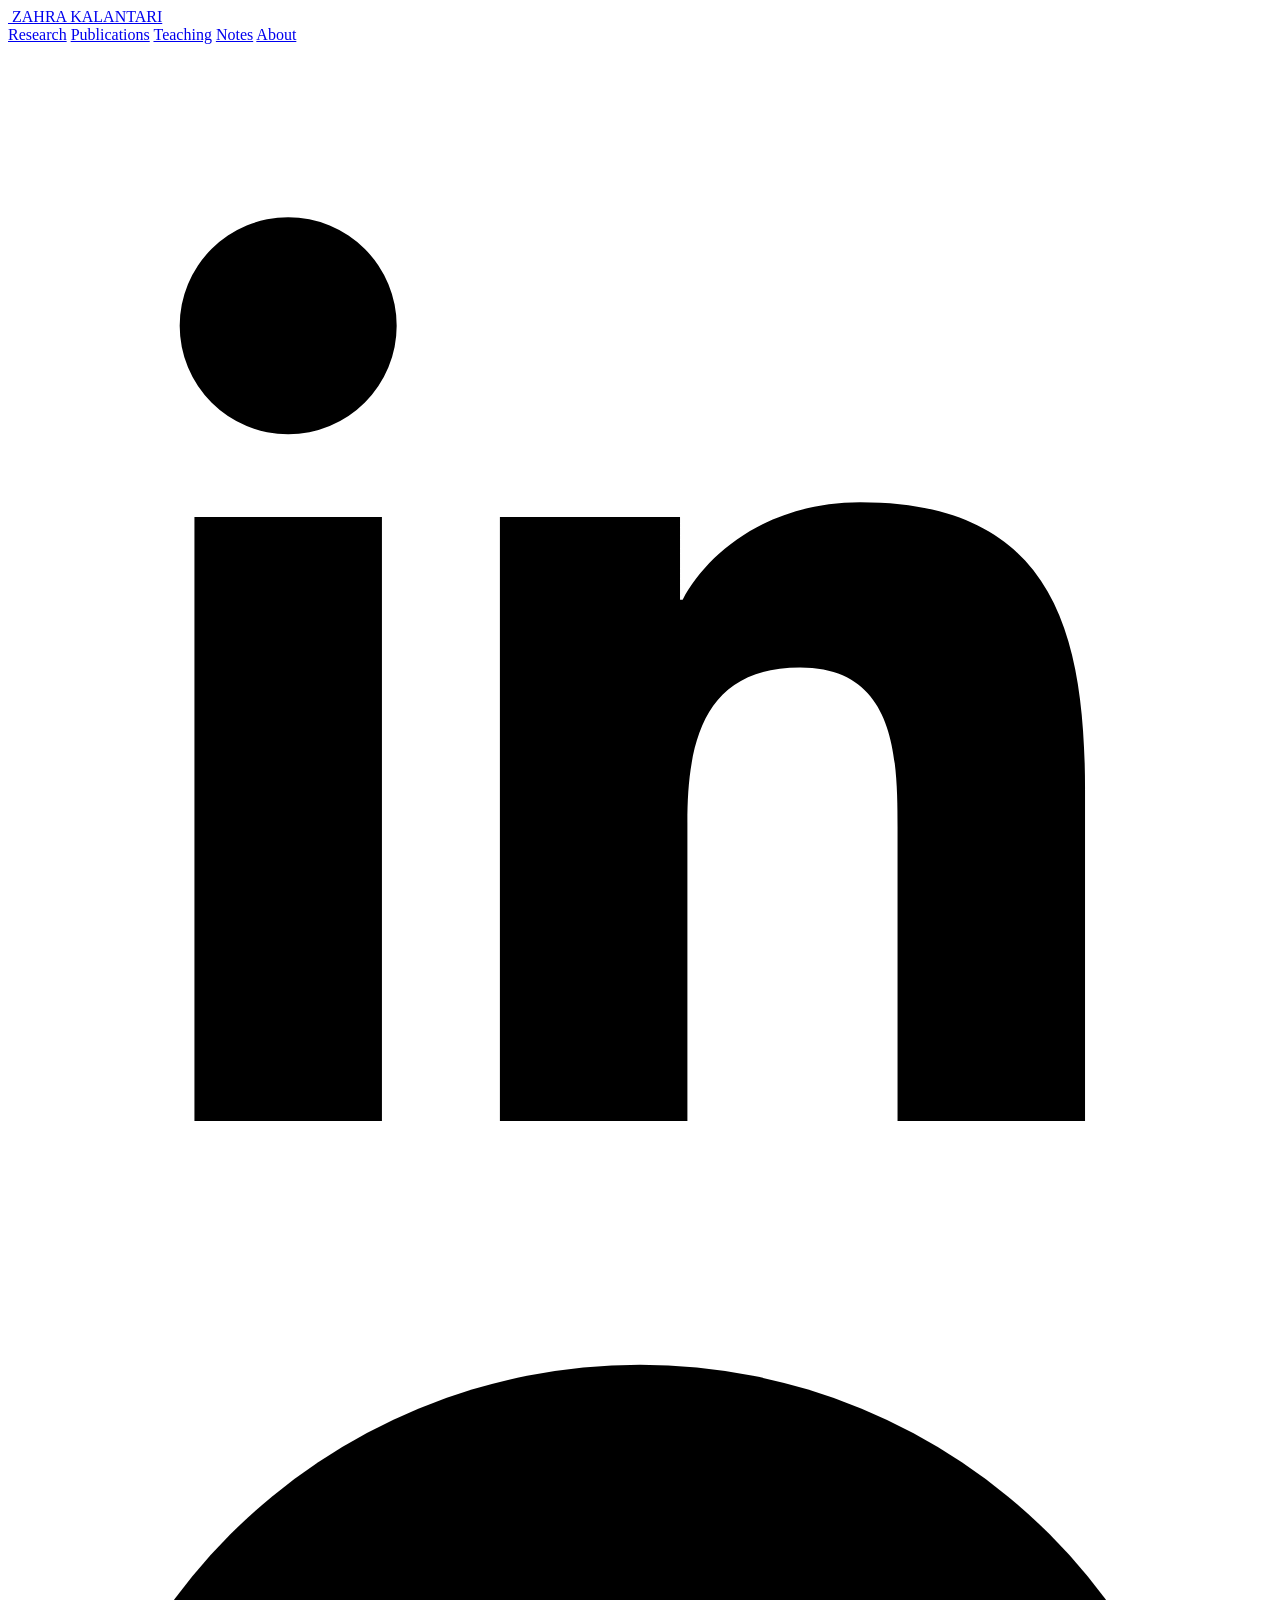
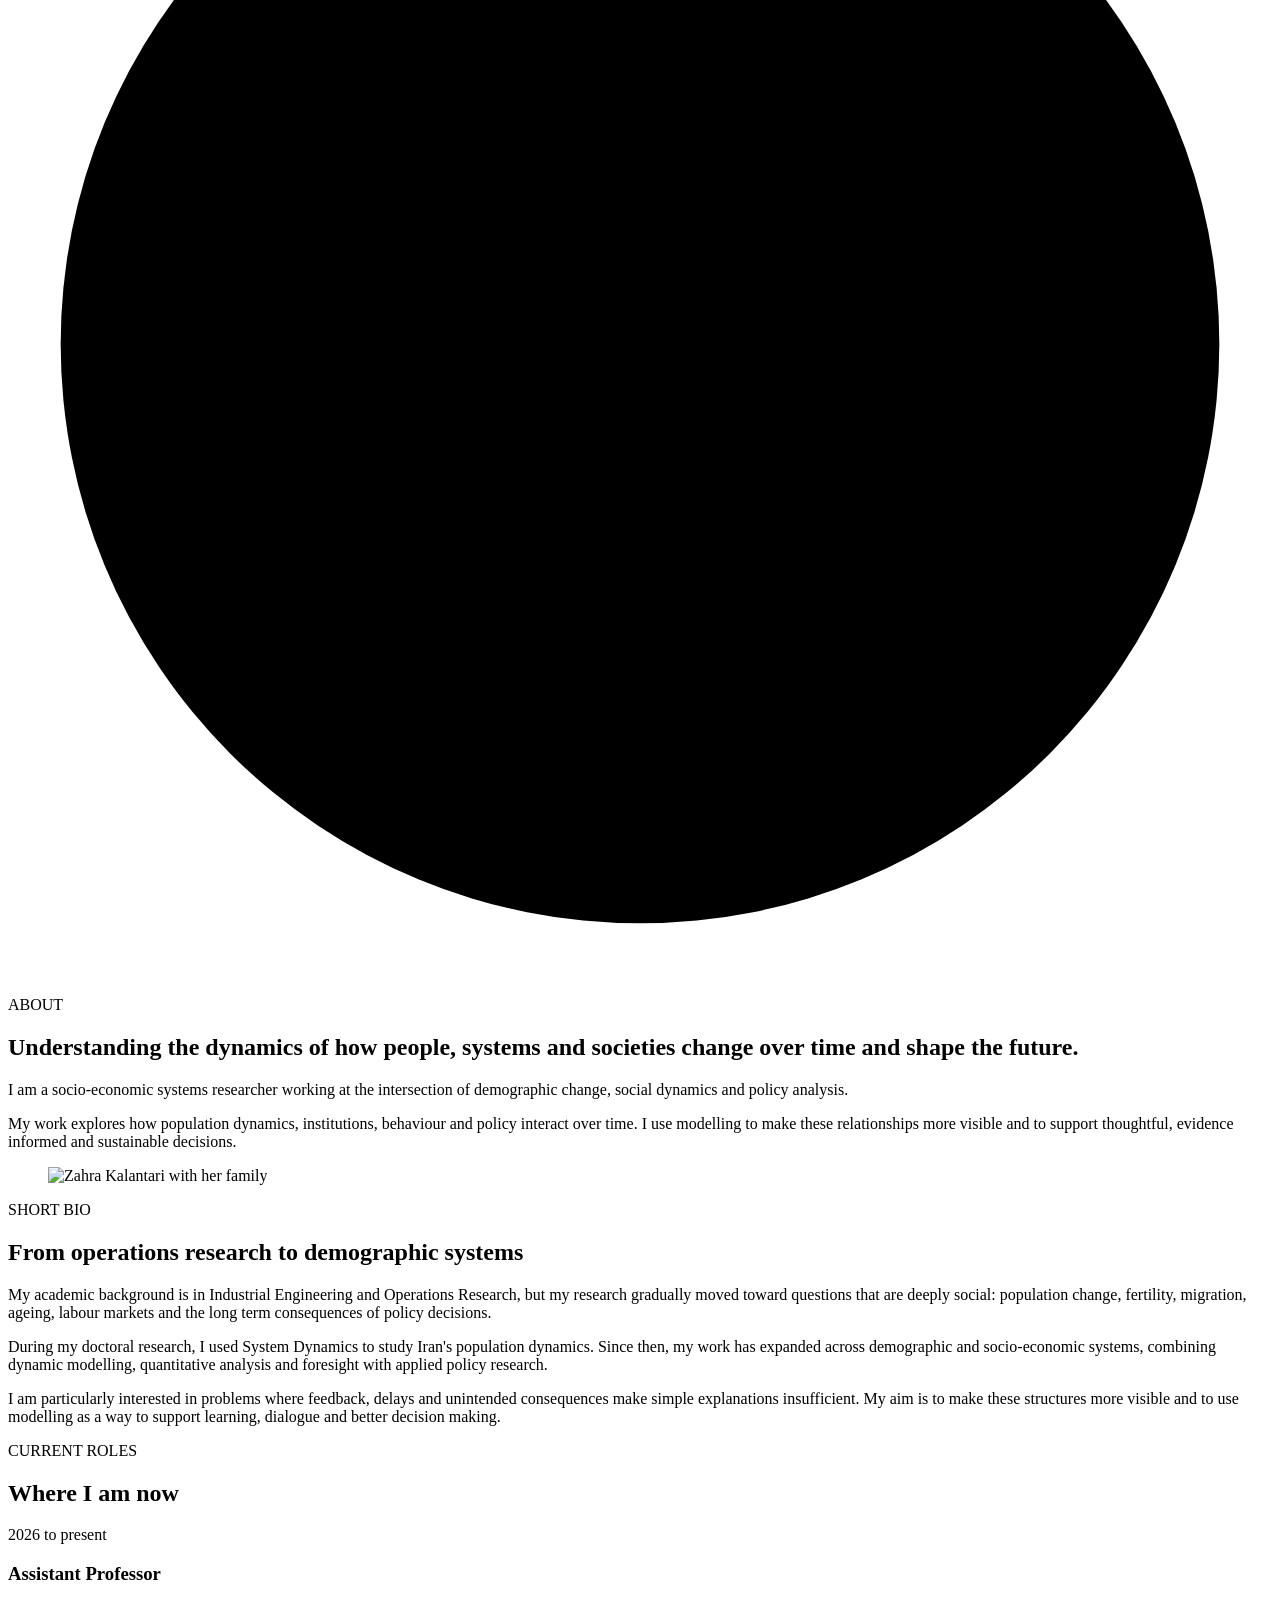
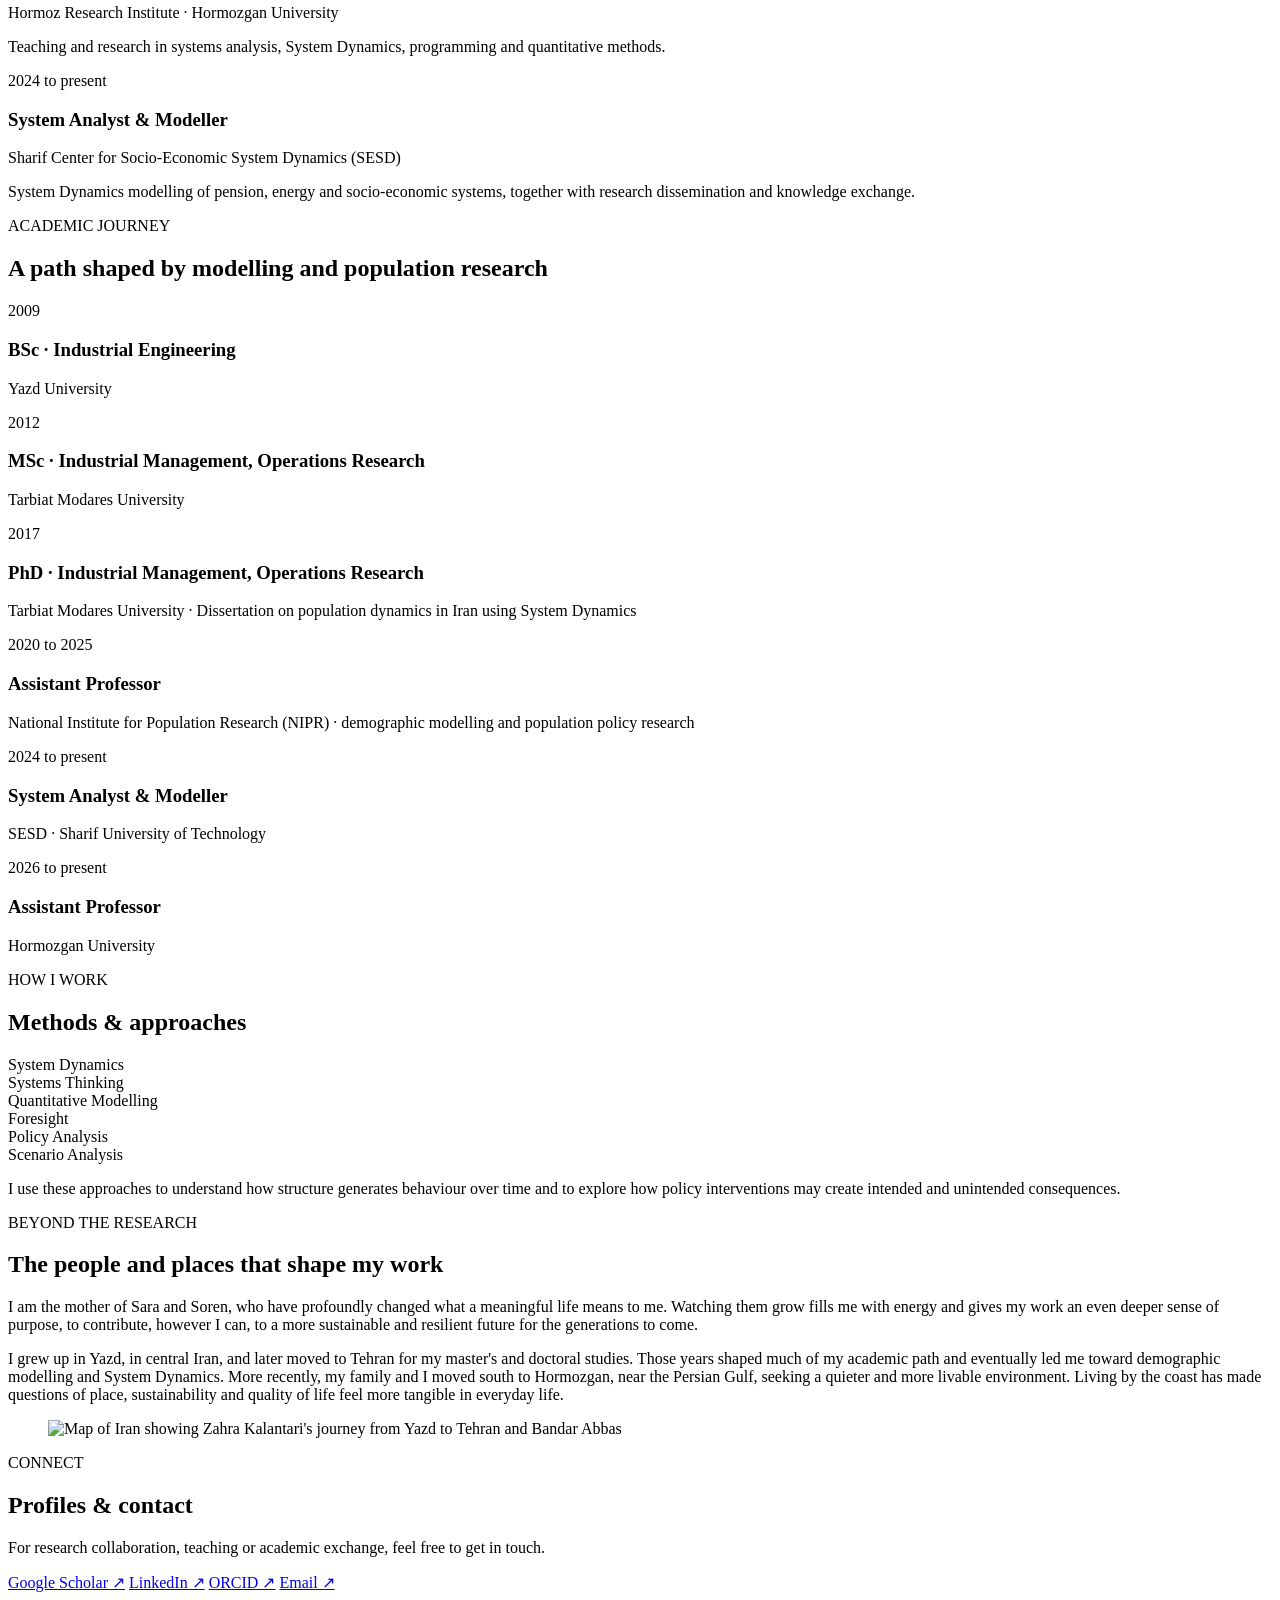
==== about.html @ c0d0a842 "Update about.html" ====
<!DOCTYPE html>
<html lang="en">
<head>
  <meta charset="UTF-8">
  <meta name="viewport" content="width=device-width, initial-scale=1.0">
  <title>About | Zahra Kalantari</title>
  <meta name="description" content="About Zahra Kalantari, a System Dynamics researcher working on demographic change, socio-economic systems, sustainability and policy analysis.">
  <link rel="preconnect" href="https://fonts.googleapis.com">
  <link rel="preconnect" href="https://fonts.gstatic.com" crossorigin>
  <link href="https://fonts.googleapis.com/css2?family=Cormorant+Garamond:ital,wght@0,400;0,500;0,600;1,400&family=Montserrat:wght@400;500;600&display=swap" rel="stylesheet">
  <link rel="stylesheet" href="style.css">
  <link rel="stylesheet" href="about.css">
</head>

<body>
<div class="page-shell about-shell">

  <aside class="left-rail" aria-hidden="true"></aside>

  <header class="site-header about-header">
    <a class="brand" href="index.html">
      <img src="assets/brand-mark.png" alt="" class="brand-mark">
      <span>ZAHRA KALANTARI</span>
    </a>

    <nav class="main-nav" aria-label="Main navigation">
      <a href="research.html">Research</a>
      <a href="publications.html">Publications</a>
      <a href="teaching.html">Teaching</a>
      <a href="notes.html">Notes</a>
      <a href="about.html" class="active" aria-current="page">About</a>
    </nav>

    <div class="social-links">
      <a href="https://www.linkedin.com/in/s-zahra-kalantari-74a5a860/" class="social-link linkedin" aria-label="LinkedIn" title="LinkedIn" target="_blank" rel="noopener noreferrer">
        <svg viewBox="0 0 24 24" aria-hidden="true">
          <path d="M20.45 20.45h-3.56v-5.57c0-1.33-.03-3.04-1.85-3.04-1.85 0-2.14 1.45-2.14 2.94v5.67H9.34V8.98h3.42v1.57h.05c.48-.9 1.64-1.85 3.37-1.85 3.6 0 4.27 2.37 4.27 5.46v6.29ZM5.32 7.41a2.06 2.06 0 1 1 0-4.12 2.06 2.06 0 0 1 0 4.12ZM7.1 20.45H3.54V8.98H7.1v11.47Z"></path>
        </svg>
      </a>

      <a href="https://scholar.google.com/citations?user=GRO_FDkAAAAJ&hl=en" class="social-link scholar" aria-label="Google Scholar" title="Google Scholar" target="_blank" rel="noopener noreferrer">
        <svg viewBox="0 0 24 24" aria-hidden="true">
          <circle cx="12" cy="12" r="11" class="scholar-circle"></circle>
          <polygon points="12,5.5 4.5,9.5 12,13.5 19.5,9.5" class="scholar-cap"></polygon>
          <path d="M7.5 11.2v4.1c1.5 1.3 3 1.9 4.5 1.9s3-.6 4.5-1.9v-4.1L12 13.6Z" class="scholar-base"></path>
        </svg>
      </a>
    </div>
  </header>

  <main class="about-main">

    <section class="about-hero">
      <div class="about-hero-copy">
        <p class="page-kicker">ABOUT</p>

        <h1>
          Understanding the dynamics of how people,
          systems and societies change over time
          and shape the future.
        </h1>

        <p class="about-lead">
          I am a socio-economic systems researcher working at the intersection of demographic change, social dynamics and policy analysis.
        </p>

        <p class="about-hero-text">
          My work explores how population dynamics, institutions, behaviour and policy interact over time.
          I use modelling to make these relationships more visible and to support thoughtful,
          evidence informed and sustainable decisions.
        </p>
      </div>

      <figure class="about-family-figure">
        <img src="assets/about-family.png" alt="Zahra Kalantari with her family">
      </figure>
    </section>

    <section class="about-section bio-section">
      <div class="section-heading-row">
        <div>
          <p class="section-kicker">SHORT BIO</p>
          <h2>From operations research to demographic systems</h2>
        </div>
      </div>

      <div class="bio-copy">
        <p>
          My academic background is in Industrial Engineering and Operations Research,
          but my research gradually moved toward questions that are deeply social:
          population change, fertility, migration, ageing, labour markets and the long term
          consequences of policy decisions.
        </p>

        <p>
          During my doctoral research, I used System Dynamics to study Iran's population dynamics.
          Since then, my work has expanded across demographic and socio-economic systems,
          combining dynamic modelling, quantitative analysis and foresight with applied policy research.
        </p>

        <p>
          I am particularly interested in problems where feedback, delays and unintended consequences
          make simple explanations insufficient. My aim is to make these structures more visible
          and to use modelling as a way to support learning, dialogue and better decision making.
        </p>
      </div>
    </section>

    <section class="about-section">
      <div class="section-heading-row">
        <div>
          <p class="section-kicker">CURRENT ROLES</p>
          <h2>Where I am now</h2>
        </div>
      </div>

      <div class="roles-list">

        <article class="role-row">
          <div class="role-date">2026 to present</div>
          <div class="role-body">
            <h3>Assistant Professor</h3>
            <p class="role-place">Hormoz Research Institute · Hormozgan University</p>
            <p>Teaching and research in systems analysis, System Dynamics, programming and quantitative methods.</p>
          </div>
        </article>

        <article class="role-row">
          <div class="role-date">2024 to present</div>
          <div class="role-body">
            <h3>System Analyst &amp; Modeller</h3>
            <p class="role-place">Sharif Center for Socio-Economic System Dynamics (SESD)</p>
            <p>
              System Dynamics modelling of pension, energy and socio-economic systems,
              together with research dissemination and knowledge exchange.
            </p>
          </div>
        </article>

      </div>
    </section>

    <section class="about-section">
      <div class="section-heading-row">
        <div>
          <p class="section-kicker">ACADEMIC JOURNEY</p>
          <h2>A path shaped by modelling and population research</h2>
        </div>
      </div>

      <div class="journey-list">
        <article class="journey-item">
          <div class="journey-year">2009</div>
          <div>
            <h3>BSc · Industrial Engineering</h3>
            <p>Yazd University</p>
          </div>
        </article>

        <article class="journey-item">
          <div class="journey-year">2012</div>
          <div>
            <h3>MSc · Industrial Management, Operations Research</h3>
            <p>Tarbiat Modares University</p>
          </div>
        </article>

        <article class="journey-item">
          <div class="journey-year">2017</div>
          <div>
            <h3>PhD · Industrial Management, Operations Research</h3>
            <p>Tarbiat Modares University · Dissertation on population dynamics in Iran using System Dynamics</p>
          </div>
        </article>

        <article class="journey-item">
          <div class="journey-year">2020 to 2025</div>
          <div>
            <h3>Assistant Professor</h3>
            <p>National Institute for Population Research (NIPR) · demographic modelling and population policy research</p>
          </div>
        </article>

        <article class="journey-item">
          <div class="journey-year">2024 to present</div>
          <div>
            <h3>System Analyst &amp; Modeller</h3>
            <p>SESD · Sharif University of Technology</p>
          </div>
        </article>

        <article class="journey-item">
          <div class="journey-year">2026 to present</div>
          <div>
            <h3>Assistant Professor</h3>
            <p>Hormozgan University</p>
          </div>
        </article>
      </div>
    </section>

    <section class="about-section">
      <div class="section-heading-row">
        <div>
          <p class="section-kicker">HOW I WORK</p>
          <h2>Methods &amp; approaches</h2>
        </div>
      </div>

      <div class="methods-grid">
        <div class="method-pill">System Dynamics</div>
        <div class="method-pill">Systems Thinking</div>
        <div class="method-pill">Quantitative Modelling</div>
        <div class="method-pill">Foresight</div>
        <div class="method-pill">Policy Analysis</div>
        <div class="method-pill">Scenario Analysis</div>
      </div>

      <p class="methods-note">
        I use these approaches to understand how structure generates behaviour over time
        and to explore how policy interventions may create intended and unintended consequences.
      </p>
    </section>

    <section class="about-section personal-section">
      <div class="personal-layout">

        <div class="personal-copy">
          <p class="personal-kicker">BEYOND THE RESEARCH</p>

          <h2>
            The people and places that shape my work
          </h2>

          <p>
            I am the mother of Sara and Soren, who have profoundly changed what a meaningful life means to me.
            Watching them grow fills me with energy and gives my work an even deeper sense of purpose,
            to contribute, however I can, to a more sustainable and resilient future for the generations to come.
          </p>

          <p>
            I grew up in Yazd, in central Iran, and later moved to Tehran for my master's and doctoral studies.
            Those years shaped much of my academic path and eventually led me toward demographic modelling
            and System Dynamics. More recently, my family and I moved south to Hormozgan, near the Persian Gulf,
            seeking a quieter and more livable environment. Living by the coast has made questions of place,
            sustainability and quality of life feel more tangible in everyday life.
          </p>
        </div>

        <figure class="journey-map">
          <img
            src="assets/about-journey-map.png"
            alt="Map of Iran showing Zahra Kalantari's journey from Yazd to Tehran and Bandar Abbas"
          >
        </figure>

      </div>
    </section>

    <section class="about-contact">
      <div>
        <p class="section-kicker">CONNECT</p>
        <h2>Profiles &amp; contact</h2>
        <p>For research collaboration, teaching or academic exchange, feel free to get in touch.</p>
      </div>

      <div class="profile-links">
        <a href="https://scholar.google.com/citations?user=GRO_FDkAAAAJ&hl=en" target="_blank" rel="noopener noreferrer">Google Scholar ↗</a>
        <a href="https://www.linkedin.com/in/s-zahra-kalantari-74a5a860/" target="_blank" rel="noopener noreferrer">LinkedIn ↗</a>
        <a href="https://orcid.org/0000-0002-3099-4638" target="_blank" rel="noopener noreferrer">ORCID ↗</a>
        <a href="mailto:kalantarizahra1987@gmail.com">Email ↗</a>
      </div>
    </section>

  </main>

  <section class="featured-strip about-bottom-strip" aria-hidden="true"></section>

</div>
</body>
</html>
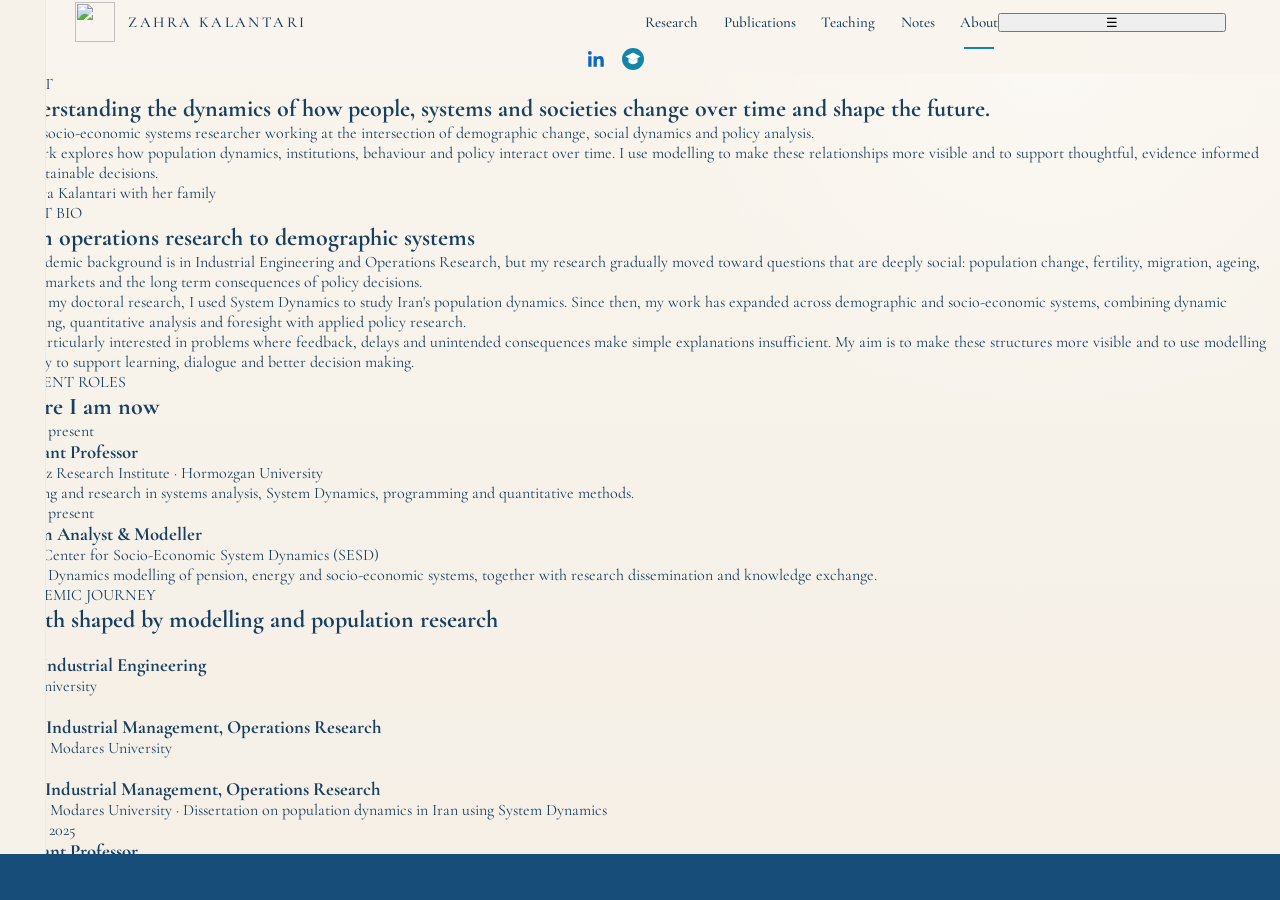
==== commit fb4f8c7b: "Update about.html" ====
--- a/about.html
+++ b/about.html
@@ -30,6 +30,9 @@
       <a href="notes.html">Notes</a>
       <a href="about.html" class="active" aria-current="page">About</a>
     </nav>
+    <button class="menu-toggle" aria-label="Open menu">
+    ☰
+    </button>
 
     <div class="social-links">
       <a href="https://www.linkedin.com/in/s-zahra-kalantari-74a5a860/" class="social-link linkedin" aria-label="LinkedIn" title="LinkedIn" target="_blank" rel="noopener noreferrer">
--- a/style.css
+++ b/style.css
@@ -0,0 +1,813 @@
+/* =========================================================
+   ZAHRA KALANTARI — FINAL HOMEPAGE CSS (REVISED V2)
+   Replace your whole style.css with this file.
+   ========================================================= */
+
+:root {
+  --page: #f7f2e9;
+  --page-light: #faf6ef;
+  --sand: #d4c8b6;
+  --blue: #1385a8;
+  --deep-blue: #173f60;
+  --line: rgba(23, 63, 96, 0.11);
+
+  /* left rail width = featured banner height */
+  --featured-height: 46px;
+  --rail-width: 46px;
+
+  --header-height: 74px;
+  --research-height: 248px;
+}
+
+/* ===================== RESET ===================== */
+
+* {
+  box-sizing: border-box;
+  margin: 0;
+  padding: 0;
+}
+
+html,
+body {
+  width: 100%;
+  min-height: 100%;
+}
+
+html {
+  scroll-behavior: smooth;
+}
+
+body {
+  overflow-x: hidden;
+  font-family: "Cormorant Garamond", Georgia, serif;
+  color: var(--deep-blue);
+  background:
+    radial-gradient(circle at 82% 6%, rgba(255, 255, 255, 0.42), transparent 29%),
+    linear-gradient(180deg, #f9f5ed 0%, #f5efe6 100%);
+}
+
+a {
+  color: inherit;
+  text-decoration: none;
+}
+
+img {
+  display: block;
+}
+
+/* ===================== PAGE ===================== */
+
+.page-shell {
+  position: relative;
+  width: 100%;
+  height: 100svh;
+  min-height: 0;
+  overflow: hidden;
+  display: grid;
+  grid-template-rows:
+    var(--header-height)
+    minmax(0, 1fr)
+    var(--research-height)
+    var(--featured-height);
+  background:
+    radial-gradient(circle at 82% 6%, rgba(255, 255, 255, 0.40), transparent 29%),
+    linear-gradient(180deg, #f9f5ed 0%, #f5efe6 100%);
+}
+
+/* ===================== LEFT RAIL ===================== */
+
+.left-rail {
+  position: absolute;
+  z-index: 40;
+  top: 0;
+  left: 0;
+  height: calc(100% - var(--featured-height));
+  width: var(--rail-width);
+  overflow: hidden;
+  background-color: #f7f2e9;
+  background-image: url("assets/left-border.png");
+  background-repeat: repeat-y;
+  background-size: cover;
+  background-position: center top;
+  border-right: 1px solid rgba(212, 200, 182, 0.22);
+  pointer-events: none;
+}
+
+/* ===================== HEADER ===================== */
+
+.site-header {
+  position: relative;
+  z-index: 20;
+  grid-row: 1;
+  display: grid;
+  grid-template-columns: minmax(270px, 1fr) auto minmax(96px, 0.4fr);
+  align-items: center;
+  padding: 0 4.2vw 0 calc(var(--rail-width) + 2.3vw);
+  border-bottom: none;
+  background: rgba(249, 245, 237, 0.94);
+}
+
+.brand {
+  width: max-content;
+  display: inline-flex;
+  align-items: center;
+  gap: 13px;
+}
+
+.brand-mark {
+  width: 40px;
+  height: 40px;
+  flex: 0 0 auto;
+  object-fit: contain;
+}
+
+.brand span {
+  font-size: 15px;
+  font-weight: 500;
+  letter-spacing: 0.16em;
+  white-space: nowrap;
+}
+
+/* ===================== NAV ===================== */
+
+.main-nav {
+  height: 100%;
+  display: flex;
+  align-items: center;
+  justify-content: center;
+  gap: clamp(22px, 2vw, 34px);
+}
+
+.main-nav a {
+  position: relative;
+  font-size: 15px;
+  font-weight: 500;
+  color: var(--deep-blue);
+  transition: color 0.20s ease;
+}
+
+.main-nav a:hover {
+  color: var(--blue);
+}
+
+.main-nav a::after {
+  content: "";
+  position: absolute;
+  left: 50%;
+  bottom: -18px;
+  width: 0;
+  height: 2px;
+  transform: translateX(-50%);
+  background: var(--blue);
+  transition: width 0.20s ease;
+}
+
+.main-nav a:hover::after,
+.main-nav a.active::after {
+  width: 30px;
+}
+
+/* ===================== SOCIAL ===================== */
+
+.social-links {
+  display: flex;
+  align-items: center;
+  justify-content: flex-end;
+  gap: 12px;
+}
+
+.social-link {
+  width: 25px;
+  height: 25px;
+  display: grid;
+  place-items: center;
+  transition: transform 0.20s ease;
+}
+
+.social-link:hover {
+  transform: translateY(-1px);
+}
+
+.linkedin svg {
+  width: 22px;
+  height: 22px;
+  fill: #0A66C2;
+}
+
+.scholar svg {
+  width: 24px;
+  height: 24px;
+}
+
+.scholar-circle {
+  fill: var(--blue);
+}
+
+.scholar-cap,
+.scholar-base {
+  fill: #ffffff;
+}
+
+/* ===================== HERO ===================== */
+
+.hero {
+  grid-row: 2;
+  position: relative;
+  z-index: 1;
+  min-height: 0;
+  height: 100%;
+  margin-left: var(--rail-width);
+  width: calc(100% - var(--rail-width));
+  overflow: hidden;
+  border-bottom: none;
+}
+
+.hero-copy {
+  position: relative;
+  z-index: 3;
+  width: 42%;
+  height: 100%;
+  min-width: 0;
+  display: flex;
+  flex-direction: column;
+  justify-content: center;
+  align-items: flex-start;
+  padding: 0.3vh 2.4vw 0.3vh 6.8vw;
+}
+
+.hero-label {
+  margin-bottom: 14px;
+  font-family: "Montserrat", Arial, sans-serif;
+  font-size: 12px;
+  font-weight: 600;
+  letter-spacing: 0.29em;
+  color: var(--blue);
+}
+
+.hero h1 {
+  font-size: clamp(48px, 4.1vw, 64px);
+  line-height: 0.91;
+  letter-spacing: 0.045em;
+  font-weight: 500;
+  color: var(--deep-blue);
+}
+
+.hero-rule {
+  display: block;
+  width: 36px;
+  height: 2px;
+  margin: 14px 0;
+  background: var(--blue);
+}
+
+.hero-description {
+  max-width: 390px;
+  font-family: Georgia, "Times New Roman", serif;
+  font-style: italic;
+  font-size: clamp(14px, 1.14vw, 17.5px);
+  line-height: 1.48;
+  color: var(--deep-blue);
+}
+
+.hero-link {
+  margin-top: 16px;
+  display: inline-flex;
+  align-items: center;
+  gap: 13px;
+  font-family: "Montserrat", Arial, sans-serif;
+  font-size: 11px;
+  font-weight: 600;
+  letter-spacing: 0.23em;
+  color: var(--blue);
+}
+
+/* bigger shamsa, more centered, no visible hard edges */
+.hero-visual {
+  position: absolute;
+  z-index: 1;
+  top: -8px;
+  right: -10px;
+  bottom: -8px;
+  width: 74%;
+  overflow: hidden;
+  background-color: var(--page);
+  background-image: url("assets/hero-graphic.png");
+  background-repeat: no-repeat;
+  background-size: 116% auto;
+  background-position: 80% center;
+}
+
+.hero-visual::before {
+  content: "";
+  position: absolute;
+  z-index: 2;
+  top: 0;
+  bottom: 0;
+  left: 0;
+  width: 17%;
+  background:
+    linear-gradient(
+      to right,
+      var(--page) 0%,
+      rgba(247, 242, 233, 0.93) 22%,
+      rgba(247, 242, 233, 0.52) 58%,
+      rgba(247, 242, 233, 0) 100%
+    );
+  pointer-events: none;
+}
+
+.hero-visual > img {
+  display: none;
+}
+
+/* ===================== RESEARCH AREAS ===================== */
+
+.research-areas {
+  grid-row: 3;
+  position: relative;
+  z-index: 3;
+  min-height: 0;
+
+  margin-left: var(--rail-width);
+  width: calc(100% - var(--rail-width));
+
+  padding: 6px 4.1vw 38px;
+
+  overflow: hidden;
+  background: var(--page);
+}
+
+
+/* ---------- HEADING ---------- */
+
+.research-heading {
+  height: 24px;
+
+  display: flex;
+  align-items: center;
+  justify-content: center;
+
+  gap: 15px;
+  margin-bottom: 1px;
+}
+
+.heading-line {
+  width: 82px;
+  height: 1px;
+
+  background: rgba(137, 117, 84, 0.42);
+}
+
+.heading-mark {
+  width: 25px;
+  height: 25px;
+
+  object-fit: contain;
+}
+
+.research-areas > h2 {
+  margin: 0 0 6px;
+  text-align: center;
+
+  font-family: "Cormorant Garamond", Georgia, serif;
+
+  font-size: clamp(18px, 1.58vw, 25px);
+  font-weight: 500;
+  letter-spacing: 0.19em;
+
+  color: var(--deep-blue);
+}
+
+
+/* ---------- GRID ---------- */
+
+.research-grid {
+  height: calc(100% - 44px);
+
+  display: grid;
+
+  grid-template-columns:
+    1fr 1fr 1fr 0.92fr;
+
+  align-items: start;
+
+  gap: 0;
+
+  margin-top: -6px;
+}
+
+
+/* ---------- CARDS ---------- */
+
+.research-card {
+  min-width: 0;
+
+  display: flex;
+  flex-direction: column;
+
+  align-items: center;
+  justify-content: flex-start;
+
+  padding: 0 1.25vw;
+
+  text-align: center;
+
+  border: none;
+}
+
+
+/* ---------- ICONS ---------- */
+
+.research-icon-box {
+  width: 80px;
+  height: 80px;
+
+  display: flex;
+
+  align-items: center;
+  justify-content: center;
+
+  margin-bottom: 1px;
+
+  overflow: visible;
+}
+
+.research-icon {
+  display: block;
+  object-fit: contain;
+}
+
+.icon-demographic {
+  width: 74px;
+  height: 74px;
+
+  transform: scale(1.08);
+}
+
+.icon-socioeconomic {
+  width: 72px;
+  height: 72px;
+
+  transform: scale(1.08);
+}
+
+.icon-sustainability {
+  width: 70px;
+  height: 70px;
+
+  transform: scale(1.18);
+}
+
+
+/* ---------- RESEARCH TEXT ---------- */
+
+.research-card h3 {
+  margin-bottom: 5px;
+
+  font-family:
+    "Montserrat",
+    Arial,
+    sans-serif;
+
+  font-size:
+    clamp(10px, 0.78vw, 12px);
+
+  line-height: 1.35;
+
+  font-weight: 600;
+
+  letter-spacing: 0.14em;
+
+  color: var(--deep-blue);
+}
+
+.research-card p {
+  font-family:
+    "Montserrat",
+    Arial,
+    sans-serif;
+
+  font-size:
+    clamp(10px, 0.72vw, 11.5px);
+
+  line-height: 1.35;
+
+  font-weight: 400;
+
+  letter-spacing: 0.025em;
+
+  color: rgba(23, 63, 96, 0.78);
+}
+
+
+/* ---------- SLOGAN ---------- */
+
+.research-slogan {
+  align-self: start;
+
+  padding: 0 0 0 2vw;
+
+  margin-top: -1px;
+}
+
+.slogan-decoration {
+  display: flex;
+
+  align-items: center;
+
+  gap: 11px;
+
+  margin-bottom: 4px;
+}
+
+.slogan-decoration span {
+  flex: 1;
+
+  max-width: 55px;
+
+  height: 1px;
+
+  background: rgba(137, 117, 84, 0.42);
+}
+
+.slogan-decoration img {
+  width: clamp(38px, 3vw, 46px);
+  height: clamp(38px, 3vw, 46px);
+
+  object-fit: contain;
+}
+
+.research-slogan p {
+  font-family:
+    Georgia,
+    "Times New Roman",
+    serif;
+
+  font-size:
+    clamp(12px, 0.96vw, 15px);
+
+  line-height: 1.40;
+
+  font-style: italic;
+
+  color: var(--deep-blue);
+}
+
+.slogan-bottom-line {
+  width: 29px;
+  height: 1px;
+
+  margin-top: 6px;
+
+  background: var(--blue);
+}
+/* ===================== FEATURED BAR ===================== */
+
+.featured-strip {
+  grid-row: 4;
+  width: 100%;
+  height: var(--featured-height);
+  margin: 0;
+  overflow: hidden;
+  background-color: #174e79;
+  background-image: url("assets/feature-banner.png");
+  background-repeat: no-repeat;
+  background-position: center;
+  background-size: cover;
+  position: relative;
+  z-index: 50;
+}
+
+.featured-strip > img {
+  display: none;
+}
+
+/* ===================== SHORT DESKTOP ===================== */
+
+@media (max-height: 760px) and (min-width: 901px) {
+  :root {
+    --featured-height: 44px;
+    --rail-width: 44px;
+    --header-height: 70px;
+    --research-height: 236px;
+  }
+
+  .page-shell {
+    min-height: 0;
+  }
+
+  .brand-mark {
+    width: 36px;
+    height: 36px;
+  }
+
+  .brand span {
+    font-size: 15px;
+  }
+
+  .hero-copy {
+    padding-left: 6.2vw;
+  }
+
+  .hero h1 {
+    font-size: clamp(44px, 3.85vw, 58px);
+  }
+
+  .hero-description {
+    font-size: clamp(13px, 1vw, 16px);
+  }
+
+  
+  .research-areas {
+    padding-top: 2px;
+    padding-bottom: 36px;
+  }
+
+  .research-grid {
+    margin-top: -10px;
+  }
+
+  .research-icon-box {
+    width: 72px;
+    height: 72px;
+  }
+
+  .icon-demographic {
+    width: 67px;
+    height: 67px;
+  }
+
+  .icon-socioeconomic {
+    width: 65px;
+    height: 65px;
+  }
+
+  .icon-sustainability {
+    width: 63px;
+    height: 63px;
+  }
+
+  .research-card p {
+    font-size: 12.6px;
+    line-height: 1.2;
+  }
+
+  .slogan-decoration img {
+    width: 36px;
+    height: 36px;
+  }
+}
+
+/* ===================== TABLET / MOBILE ===================== */
+
+@media (max-width: 900px) {
+
+  body {
+    overflow-y: auto;
+  }
+
+  :root {
+    --featured-height: 52px;
+    --rail-width: 52px;
+  }
+
+  .page-shell {
+    height: auto;
+    min-height: 100svh;
+    display: block;
+    overflow: visible;
+  }
+
+  .left-rail {
+    position: absolute;
+    top: 0;
+    bottom: var(--featured-height);
+    height: auto;
+    width: var(--rail-width);
+    background-size: cover;
+  }
+
+  .site-header {
+    height: 68px;
+    display: flex;
+    padding: 0 16px 0 calc(var(--rail-width) + 16px);
+  }
+
+  .brand-mark {
+    width: 34px;
+    height: 34px;
+  }
+
+  .brand span {
+    font-size: 14px;
+    letter-spacing: 0.12em;
+  }
+
+  .main-nav {
+    display: none;
+  }
+
+  .social-links {
+    margin-left: auto;
+  }
+
+  .hero {
+    position: relative;
+    width: calc(100% - var(--rail-width));
+    height: auto;
+    min-height: 0;
+    margin-left: var(--rail-width);
+    padding: 38px 18px 0;
+    overflow: hidden;
+  }
+
+  .hero-copy {
+    width: 100%;
+    height: auto;
+    padding: 0 8px 26px;
+  }
+
+  .hero h1 {
+    font-size: clamp(46px, 14vw, 50px);
+  }
+
+  .hero-visual {
+    position: relative;
+    top: auto;
+    right: auto;
+    bottom: auto;
+
+    width: calc(100% + 36px);
+    height: 330px;
+
+    margin-left: -18px;
+
+    background-size: cover;
+    background-position: 72% center;
+  }
+
+  .hero-visual::before {
+    width: 16%;
+  }
+
+  .research-areas {
+    width: calc(100% - var(--rail-width));
+    height: auto;
+    margin-left: var(--rail-width);
+    padding: 24px 22px 28px;
+    overflow: visible;
+  }
+
+  .research-grid {
+    height: auto;
+    display: block;
+    margin-top: 0;
+  }
+
+  .research-card {
+    height: auto;
+    padding: 18px 0;
+    border-right: 0;
+    border-bottom: none;
+  }
+
+  .research-icon-box {
+    width: 82px;
+    height: 82px;
+  }
+
+  .research-slogan {
+    padding: 26px 0 5px;
+    text-align: center;
+  }
+
+  .slogan-decoration {
+    justify-content: center;
+  }
+
+  .slogan-bottom-line {
+    margin-left: auto;
+    margin-right: auto;
+  }
+
+  .featured-strip {
+    width: 100%;
+    height: var(--featured-height);
+    margin: 0;
+  }
+}
+
+
+/* MOBILE ONLY — MUST COME AFTER THE 900px BLOCK */
+
+@media (max-width: 600px) {
+
+  .hero-visual {
+    height: 280px;
+    background-position: 76% center;
+  }
+
+  .hero-visual::before {
+    width: 12%;
+  }
+}
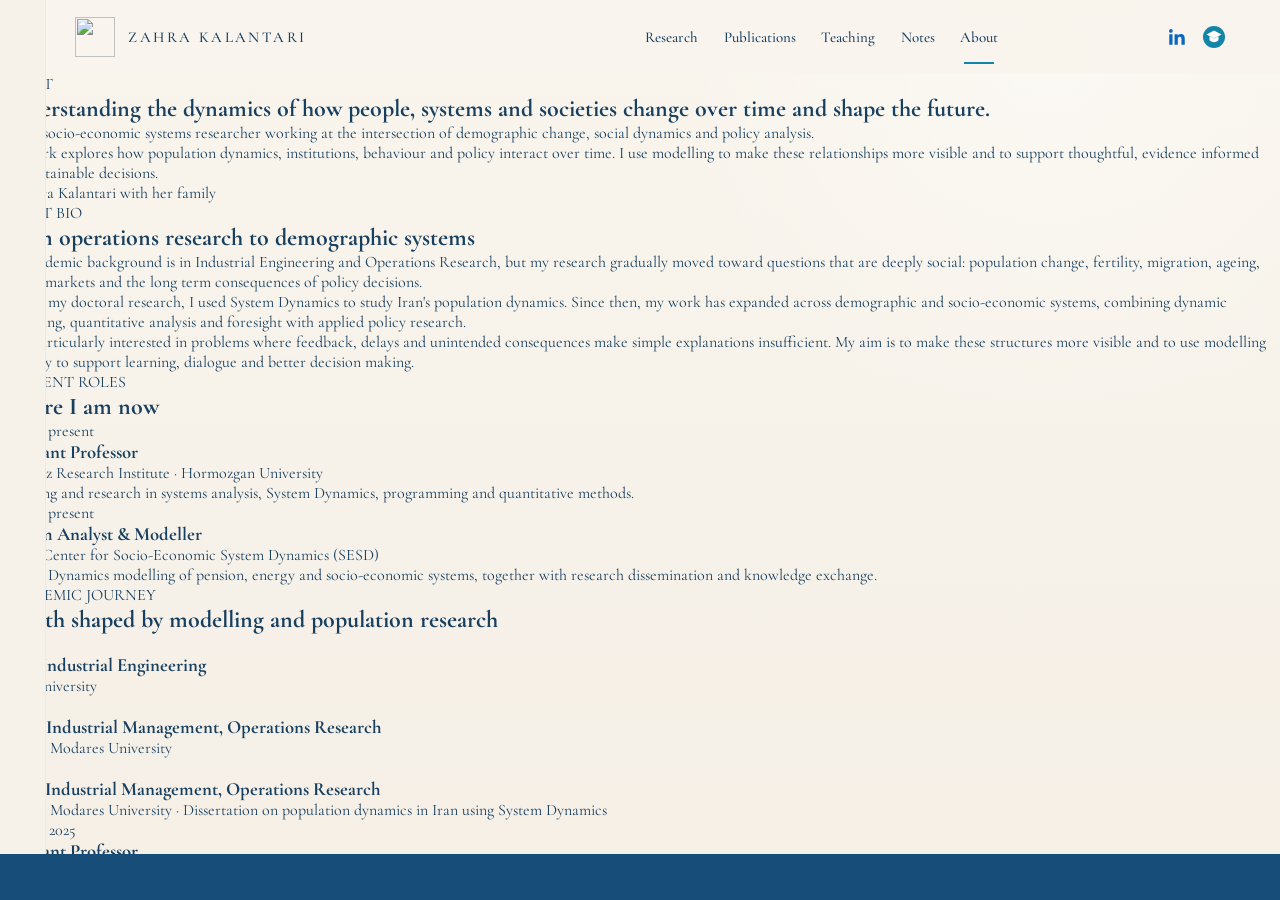
==== commit 1441b9ef: "Update about.html" ====
--- a/about.html
+++ b/about.html
@@ -30,10 +30,7 @@
       <a href="notes.html">Notes</a>
       <a href="about.html" class="active" aria-current="page">About</a>
     </nav>
-    <button class="menu-toggle" aria-label="Open menu">
-    ☰
-    </button>
-
+    
     <div class="social-links">
       <a href="https://www.linkedin.com/in/s-zahra-kalantari-74a5a860/" class="social-link linkedin" aria-label="LinkedIn" title="LinkedIn" target="_blank" rel="noopener noreferrer">
         <svg viewBox="0 0 24 24" aria-hidden="true">
--- a/style.css
+++ b/style.css
@@ -166,7 +166,14 @@
 .main-nav a.active::after {
   width: 30px;
 }
-
+.menu-toggle {
+    display: none;
+    background: none;
+    border: none;
+    color: var(--deep-blue);
+    font-size: 26px;
+    cursor: pointer;
+}
 /* ===================== SOCIAL ===================== */
 
 .social-links {
@@ -683,7 +690,7 @@
     top: 0;
     bottom: var(--featured-height);
     height: auto;
-    width: var(--rail-width);
+    width: 32px;
     background-size: cover;
   }
 
@@ -703,10 +710,21 @@
     letter-spacing: 0.12em;
   }
 
-  .main-nav {
-    display: none;
-  }
-
+ .main-nav.open {
+    display:flex;
+    position:absolute;
+    top:68px;
+    right:20px;
+    flex-direction:column;
+    background:var(--page);
+    padding:20px;
+    gap:18px;
+}
+
+  .menu-toggle {
+    display: block;
+    margin-left: 14px;
+  }
   .social-links {
     margin-left: auto;
   }
@@ -728,7 +746,7 @@
   }
 
   .hero h1 {
-    font-size: clamp(46px, 14vw, 50px);
+    font-size: clamp(40px, 14vw, 50px);
   }
 
   .hero-visual {
